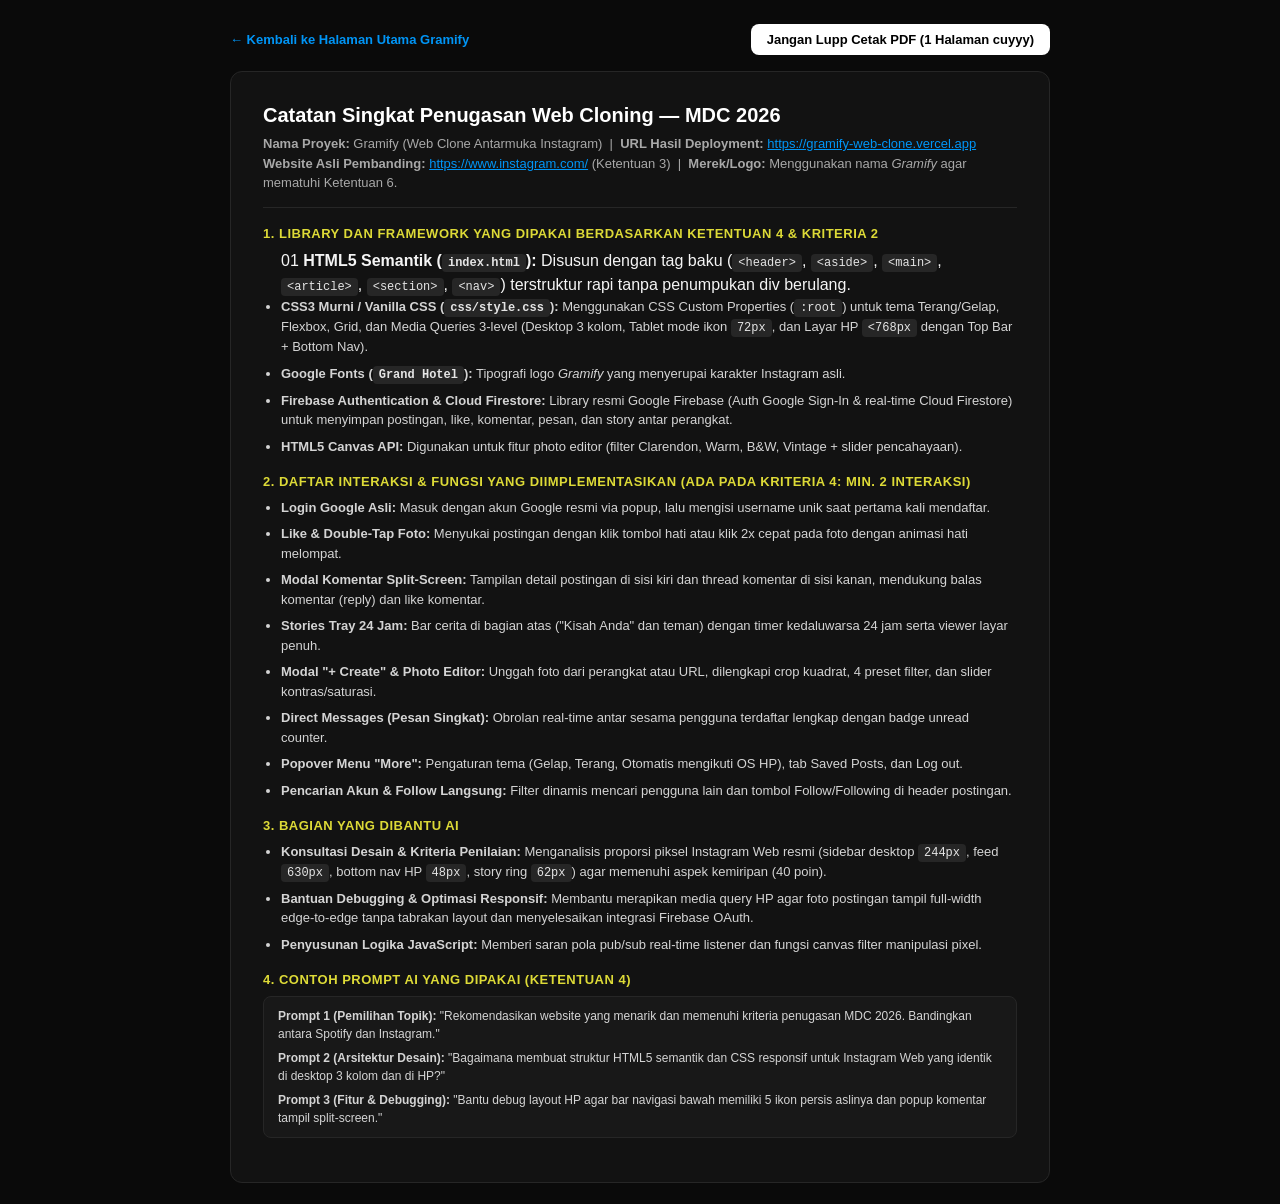
==== catatan-tugas.html @ ac8faf89 "Initial commit: Gramify Web Clone MDC 2026" ====
<!DOCTYPE html>
<html lang="id">
<head>
  <meta charset="UTF-8" />
  <meta name="viewport" content="width=device-width, initial-scale=1.0" />
  <title>Catatan Singkat 1 Halaman - Penugasan MDC 2026</title>
  <style>
    * {
      box-sizing: border-box;
      margin: 0;
      padding: 0;
    }
    body {
      font-family: -apple-system, BlinkMacSystemFont, "Segoe UI", Roboto, Helvetica, Arial, sans-serif;
      background-color: #0a0a0a;
      color: #f5f5f5;
      line-height: 1.5;
      padding: 24px 16px;
    }
    .container {
      max-width: 820px;
      margin: 0 auto;
    }
    .top-bar {
      display: flex;
      justify-content: space-between;
      align-items: center;
      margin-bottom: 16px;
    }
    .back-link {
      color: #0095f6;
      text-decoration: none;
      font-weight: 600;
      font-size: 13px;
    }
    .back-link:hover {
      text-decoration: underline;
    }
    .print-btn {
      background-color: #ffffff;
      color: #000000;
      border: none;
      padding: 8px 16px;
      border-radius: 8px;
      font-weight: 600;
      font-size: 13px;
      cursor: pointer;
      transition: background-color 0.15s ease;
    }
    .print-btn:hover {
      background-color: #ff0000;
    }
    .sheet {
      background-color: #121212;
      border: 1px solid #262626;
      border-radius: 12px;
      padding: 28px 32px;
    }
    .sheet-header {
      border-bottom: 1px solid #262626;
      padding-bottom: 14px;
      margin-bottom: 16px;
    }
    .sheet-header h1 {
      font-size: 20px;
      margin-bottom: 4px;
      color: #ffffff;
    }
    .sheet-header p {
      font-size: 13px;
      color: #a8a8a8;
      line-height: 1.5;
    }
    section {
      margin-bottom: 16px;
    }
    h2 {
      font-size: 13px;
      color: #ddda37;
      margin-bottom: 6px;
      text-transform: uppercase;
      letter-spacing: 0.5px;
    }
    p, li {
      font-size: 13px;
      color: #d4d4d4;
    }
    ul {
      padding-left: 18px;
    }
    li {
      margin-bottom: 7px;
    }
    code {
      background-color: #262626;
      padding: 2px 6px;
      border-radius: 4px;
      font-size: 12px;
      color: #e5e5e5;
      font-family: Consolas, monospace;
    }
    .prompt-box {
      background-color: #181818;
      border: 1px solid #262626;
      border-radius: 8px;
      padding: 10px 14px;
      font-size: 12px;
    }
    .prompt-box p {
      margin-bottom: 6px;
      font-size: 12px;
    }
    .prompt-box p:last-child {
      margin-bottom: 0;
    }
    .badge {
      display: inline-block;
      padding: 2px 8px;
      border-radius: 4px;
      font-size: 11px;
      font-weight: 600;
      background: #1e3a5f;
      color: #70b4ff;
      margin-left: 6px;
    }
    @media print {
      .top-bar { display: none; }
      body { background: #ffffff; color: #000000; padding: 0; }
      .sheet { background: #ffffff; border: 1px solid #cccccc; padding: 20px 24px; border-radius: 0; }
      .sheet-header { border-bottom-color: #cccccc; }
      .sheet-header h1 { color: #000000; }
      h2 { color: #0066cc; }
      p, li, .sheet-header p { color: #222222; }
      code, .prompt-box { background: #f5f5f5; border-color: #dddddd; color: #111111; }
      .badge { background: #e0f2fe; color: #0369a1; }
    }
  </style>
</head>
<body>
  <div class="container">
    <div class="top-bar">
      <a href="index.html" class="back-link">← Kembali ke Halaman Utama Gramify</a>
      <button type="button" class="print-btn" onclick="window.print()">Jangan Lupp Cetak PDF (1 Halaman cuyyy)</button>
    </div>

    <main class="sheet">
      <header class="sheet-header">
        <h1>Catatan Singkat Penugasan Web Cloning — MDC 2026</h1>
        <p>
          <strong>Nama Proyek:</strong> Gramify (Web Clone Antarmuka Instagram) &nbsp;|&nbsp;
          <strong>URL Hasil Deployment:</strong> <a href="https://gramify-web-clone.vercel.app" target="_blank" style="color:#0095f6;">https://gramify-web-clone.vercel.app</a><br />
          <strong>Website Asli Pembanding:</strong> <a href="https://www.instagram.com/" target="_blank" style="color:#0095f6;">https://www.instagram.com/</a> (Ketentuan 3) &nbsp;|&nbsp;
          <strong>Merek/Logo:</strong> Menggunakan nama <em>Gramify</em> agar mematuhi Ketentuan 6.
        </p>
      </header>

      <section>
        <h2>1. Library dan Framework yang Dipakai berdasarkan Ketentuan 4 & kriteria 2</h2>
        <ul>
          01  <strong>HTML5 Semantik (<code>index.html</code>):</strong> Disusun dengan tag baku (<code>&lt;header&gt;</code>, <code>&lt;aside&gt;</code>, <code>&lt;main&gt;</code>, <code>&lt;article&gt;</code>, <code>&lt;section&gt;</code>, <code>&lt;nav&gt;</code>) terstruktur rapi tanpa penumpukan div berulang.</li>
          <li><strong>CSS3 Murni / Vanilla CSS (<code>css/style.css</code>):</strong> Menggunakan CSS Custom Properties (<code>:root</code>) untuk tema Terang/Gelap, Flexbox, Grid, dan Media Queries 3-level (Desktop 3 kolom, Tablet mode ikon <code>72px</code>, dan Layar HP <code>&lt;768px</code> dengan Top Bar + Bottom Nav).</li>
          <li><strong>Google Fonts (<code>Grand Hotel</code>):</strong> Tipografi logo <em>Gramify</em> yang menyerupai karakter Instagram asli.</li>
          <li><strong>Firebase Authentication &amp; Cloud Firestore:</strong> Library resmi Google Firebase (Auth Google Sign-In &amp; real-time Cloud Firestore) untuk menyimpan postingan, like, komentar, pesan, dan story antar perangkat.</li>
          <li><strong>HTML5 Canvas API:</strong> Digunakan untuk fitur photo editor (filter Clarendon, Warm, B&amp;W, Vintage + slider pencahayaan).</li>
        </ul>
      </section>

      <section>
        <h2>2. Daftar Interaksi &amp; Fungsi yang Diimplementasikan (ada pada Kriteria 4: Min. 2 Interaksi)</h2>
        <ul>
          <li><strong>Login Google Asli:</strong> Masuk dengan akun Google resmi via popup, lalu mengisi username unik saat pertama kali mendaftar.</li>
          <li><strong>Like &amp; Double-Tap Foto:</strong> Menyukai postingan dengan klik tombol hati atau klik 2x cepat pada foto dengan animasi hati melompat.</li>
          <li><strong>Modal Komentar Split-Screen:</strong> Tampilan detail postingan di sisi kiri dan thread komentar di sisi kanan, mendukung balas komentar (reply) dan like komentar.</li>
          <li><strong>Stories Tray 24 Jam:</strong> Bar cerita di bagian atas ("Kisah Anda" dan teman) dengan timer kedaluwarsa 24 jam serta viewer layar penuh.</li>
          <li><strong>Modal "+ Create" &amp; Photo Editor:</strong> Unggah foto dari perangkat atau URL, dilengkapi crop kuadrat, 4 preset filter, dan slider kontras/saturasi.</li>
          <li><strong>Direct Messages (Pesan Singkat):</strong> Obrolan real-time antar sesama pengguna terdaftar lengkap dengan badge unread counter.</li>
          <li><strong>Popover Menu "More":</strong> Pengaturan tema (Gelap, Terang, Otomatis mengikuti OS HP), tab Saved Posts, dan Log out.</li>
          <li><strong>Pencarian Akun &amp; Follow Langsung:</strong> Filter dinamis mencari pengguna lain dan tombol Follow/Following di header postingan.</li>
        </ul>
      </section>

      <section>
        <h2>3. Bagian yang Dibantu AI </h2>
        <ul>
          <li><strong>Konsultasi Desain &amp; Kriteria Penilaian:</strong> Menganalisis proporsi piksel Instagram Web resmi (sidebar desktop <code>244px</code>, feed <code>630px</code>, bottom nav HP <code>48px</code>, story ring <code>62px</code>) agar memenuhi aspek kemiripan (40 poin).</li>
          <li><strong>Bantuan Debugging &amp; Optimasi Responsif:</strong> Membantu merapikan media query HP agar foto postingan tampil full-width edge-to-edge tanpa tabrakan layout dan menyelesaikan integrasi Firebase OAuth.</li>
          <li><strong>Penyusunan Logika JavaScript:</strong> Memberi saran pola pub/sub real-time listener dan fungsi canvas filter manipulasi pixel.</li>
        </ul>
      </section>

      <section>
        <h2>4. Contoh Prompt AI yang Dipakai (Ketentuan 4)</h2>
        <div class="prompt-box">
          <p><strong>Prompt 1 (Pemilihan Topik):</strong> "Rekomendasikan website yang menarik dan memenuhi kriteria penugasan MDC 2026. Bandingkan antara Spotify dan Instagram."</p>
          <p><strong>Prompt 2 (Arsitektur Desain):</strong> "Bagaimana membuat struktur HTML5 semantik dan CSS responsif untuk Instagram Web yang identik di desktop 3 kolom dan di HP?"</p>
          <p><strong>Prompt 3 (Fitur &amp; Debugging):</strong> "Bantu debug layout HP agar bar navigasi bawah memiliki 5 ikon persis aslinya dan popup komentar tampil split-screen."</p>
        </div>
      </section>
    </main>
  </div>
</body>
</html>
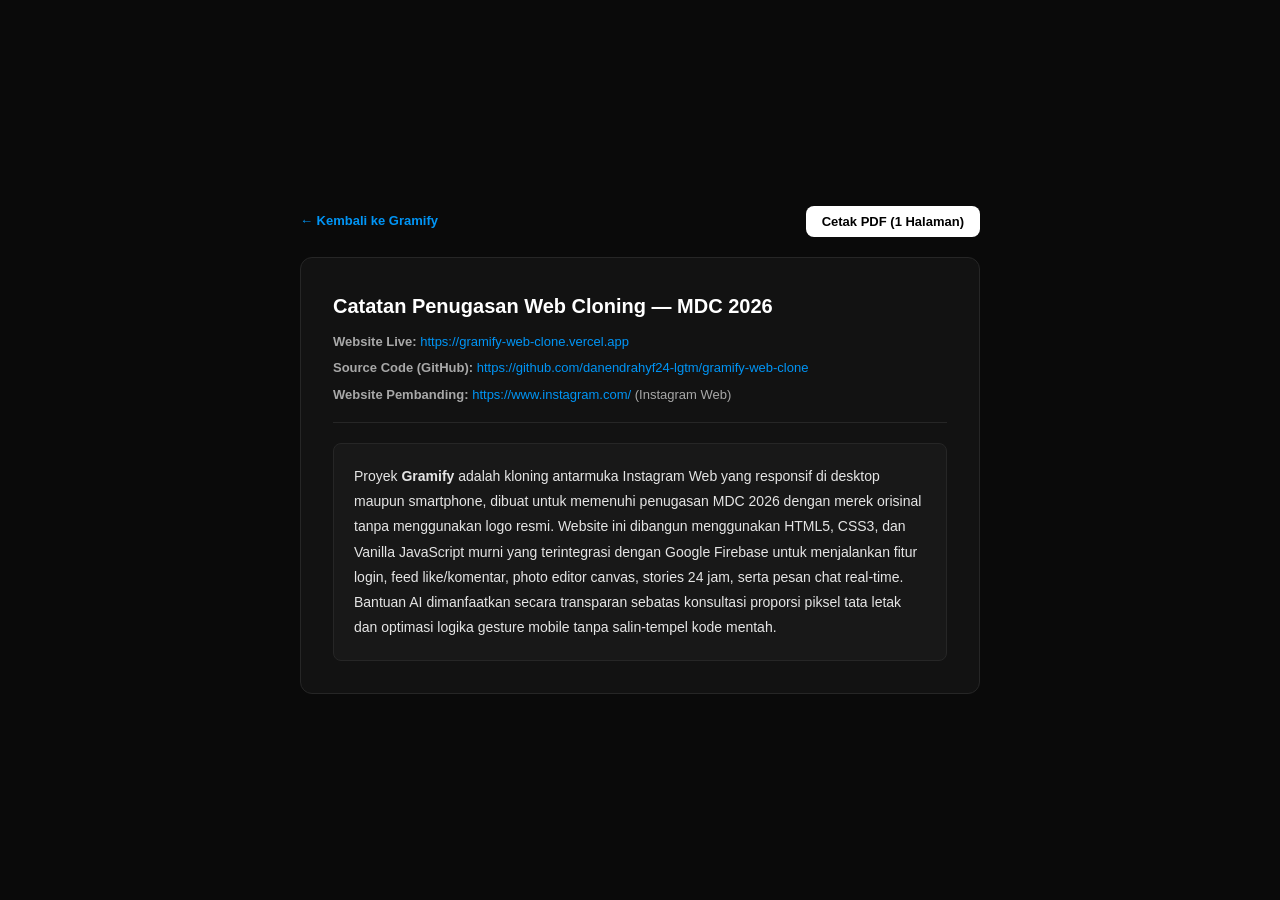
==== commit d62a3e40: "Update catatan-tugas: ringkasan super padat 3 kalimat" ====
--- a/catatan-tugas.html
+++ b/catatan-tugas.html
@@ -3,29 +3,26 @@
 <head>
   <meta charset="UTF-8" />
   <meta name="viewport" content="width=device-width, initial-scale=1.0" />
-  <title>Catatan Singkat 1 Halaman - Penugasan MDC 2026</title>
+  <title>Catatan Tugas — Gramify (MDC 2026)</title>
   <style>
-    * {
-      box-sizing: border-box;
-      margin: 0;
-      padding: 0;
-    }
+    * { box-sizing: border-box; margin: 0; padding: 0; }
     body {
       font-family: -apple-system, BlinkMacSystemFont, "Segoe UI", Roboto, Helvetica, Arial, sans-serif;
       background-color: #0a0a0a;
       color: #f5f5f5;
-      line-height: 1.5;
-      padding: 24px 16px;
+      line-height: 1.6;
+      padding: 32px 16px;
+      display: flex;
+      justify-content: center;
+      align-items: center;
+      min-height: 100vh;
     }
-    .container {
-      max-width: 820px;
-      margin: 0 auto;
-    }
+    .container { max-width: 680px; width: 100%; }
     .top-bar {
       display: flex;
       justify-content: space-between;
       align-items: center;
-      margin-bottom: 16px;
+      margin-bottom: 20px;
     }
     .back-link {
       color: #0095f6;
@@ -33,9 +30,7 @@
       font-weight: 600;
       font-size: 13px;
     }
-    .back-link:hover {
-      text-decoration: underline;
-    }
+    .back-link:hover { text-decoration: underline; }
     .print-btn {
       background-color: #ffffff;
       color: #000000;
@@ -45,158 +40,79 @@
       font-weight: 600;
       font-size: 13px;
       cursor: pointer;
-      transition: background-color 0.15s ease;
-    }
-    .print-btn:hover {
-      background-color: #ff0000;
     }
     .sheet {
       background-color: #121212;
       border: 1px solid #262626;
       border-radius: 12px;
-      padding: 28px 32px;
+      padding: 32px;
     }
     .sheet-header {
       border-bottom: 1px solid #262626;
-      padding-bottom: 14px;
-      margin-bottom: 16px;
+      padding-bottom: 16px;
+      margin-bottom: 20px;
     }
     .sheet-header h1 {
       font-size: 20px;
-      margin-bottom: 4px;
       color: #ffffff;
+      margin-bottom: 10px;
     }
-    .sheet-header p {
+    .links-grid {
+      display: grid;
+      gap: 6px;
       font-size: 13px;
       color: #a8a8a8;
-      line-height: 1.5;
     }
-    section {
-      margin-bottom: 16px;
+    .links-grid a {
+      color: #0095f6;
+      text-decoration: none;
     }
-    h2 {
-      font-size: 13px;
-      color: #ddda37;
-      margin-bottom: 6px;
-      text-transform: uppercase;
-      letter-spacing: 0.5px;
+    .links-grid a:hover {
+      text-decoration: underline;
     }
-    p, li {
-      font-size: 13px;
-      color: #d4d4d4;
-    }
-    ul {
-      padding-left: 18px;
-    }
-    li {
-      margin-bottom: 7px;
-    }
-    code {
-      background-color: #262626;
-      padding: 2px 6px;
-      border-radius: 4px;
-      font-size: 12px;
-      color: #e5e5e5;
-      font-family: Consolas, monospace;
-    }
-    .prompt-box {
+    .note-box {
       background-color: #181818;
       border: 1px solid #262626;
       border-radius: 8px;
-      padding: 10px 14px;
-      font-size: 12px;
-    }
-    .prompt-box p {
-      margin-bottom: 6px;
-      font-size: 12px;
-    }
-    .prompt-box p:last-child {
-      margin-bottom: 0;
-    }
-    .badge {
-      display: inline-block;
-      padding: 2px 8px;
-      border-radius: 4px;
-      font-size: 11px;
-      font-weight: 600;
-      background: #1e3a5f;
-      color: #70b4ff;
-      margin-left: 6px;
+      padding: 20px;
+      font-size: 14px;
+      color: #e5e5e5;
+      line-height: 1.8;
     }
     @media print {
       .top-bar { display: none; }
-      body { background: #ffffff; color: #000000; padding: 0; }
-      .sheet { background: #ffffff; border: 1px solid #cccccc; padding: 20px 24px; border-radius: 0; }
+      body { background: #ffffff; color: #000000; padding: 0; min-height: auto; }
+      .sheet { background: #ffffff; border: 1px solid #cccccc; padding: 24px; border-radius: 0; }
       .sheet-header { border-bottom-color: #cccccc; }
       .sheet-header h1 { color: #000000; }
-      h2 { color: #0066cc; }
-      p, li, .sheet-header p { color: #222222; }
-      code, .prompt-box { background: #f5f5f5; border-color: #dddddd; color: #111111; }
-      .badge { background: #e0f2fe; color: #0369a1; }
+      .links-grid, .links-grid a { color: #333333; }
+      .note-box { background: #f9f9f9; border-color: #dddddd; color: #111111; }
     }
   </style>
 </head>
 <body>
   <div class="container">
     <div class="top-bar">
-      <a href="index.html" class="back-link">← Kembali ke Halaman Utama Gramify</a>
-      <button type="button" class="print-btn" onclick="window.print()">Jangan Lupp Cetak PDF (1 Halaman cuyyy)</button>
+      <a href="index.html" class="back-link">← Kembali ke Gramify</a>
+      <button type="button" class="print-btn" onclick="window.print()">Cetak PDF (1 Halaman)</button>
     </div>
 
     <main class="sheet">
       <header class="sheet-header">
-        <h1>Catatan Singkat Penugasan Web Cloning — MDC 2026</h1>
-        <p>
-          <strong>Nama Proyek:</strong> Gramify (Web Clone Antarmuka Instagram) &nbsp;|&nbsp;
-          <strong>URL Hasil Deployment:</strong> <a href="https://gramify-web-clone.vercel.app" target="_blank" style="color:#0095f6;">https://gramify-web-clone.vercel.app</a><br />
-          <strong>Website Asli Pembanding:</strong> <a href="https://www.instagram.com/" target="_blank" style="color:#0095f6;">https://www.instagram.com/</a> (Ketentuan 3) &nbsp;|&nbsp;
-          <strong>Merek/Logo:</strong> Menggunakan nama <em>Gramify</em> agar mematuhi Ketentuan 6.
-        </p>
+        <h1>Catatan Penugasan Web Cloning — MDC 2026</h1>
+        <div class="links-grid">
+          <div><strong>Website Live:</strong> <a href="https://gramify-web-clone.vercel.app" target="_blank">https://gramify-web-clone.vercel.app</a></div>
+          <div><strong>Source Code (GitHub):</strong> <a href="https://github.com/danendrahyf24-lgtm/gramify-web-clone" target="_blank">https://github.com/danendrahyf24-lgtm/gramify-web-clone</a></div>
+          <div><strong>Website Pembanding:</strong> <a href="https://www.instagram.com/" target="_blank">https://www.instagram.com/</a> (Instagram Web)</div>
+        </div>
       </header>
 
-      <section>
-        <h2>1. Library dan Framework yang Dipakai berdasarkan Ketentuan 4 & kriteria 2</h2>
-        <ul>
-          01  <strong>HTML5 Semantik (<code>index.html</code>):</strong> Disusun dengan tag baku (<code>&lt;header&gt;</code>, <code>&lt;aside&gt;</code>, <code>&lt;main&gt;</code>, <code>&lt;article&gt;</code>, <code>&lt;section&gt;</code>, <code>&lt;nav&gt;</code>) terstruktur rapi tanpa penumpukan div berulang.</li>
-          <li><strong>CSS3 Murni / Vanilla CSS (<code>css/style.css</code>):</strong> Menggunakan CSS Custom Properties (<code>:root</code>) untuk tema Terang/Gelap, Flexbox, Grid, dan Media Queries 3-level (Desktop 3 kolom, Tablet mode ikon <code>72px</code>, dan Layar HP <code>&lt;768px</code> dengan Top Bar + Bottom Nav).</li>
-          <li><strong>Google Fonts (<code>Grand Hotel</code>):</strong> Tipografi logo <em>Gramify</em> yang menyerupai karakter Instagram asli.</li>
-          <li><strong>Firebase Authentication &amp; Cloud Firestore:</strong> Library resmi Google Firebase (Auth Google Sign-In &amp; real-time Cloud Firestore) untuk menyimpan postingan, like, komentar, pesan, dan story antar perangkat.</li>
-          <li><strong>HTML5 Canvas API:</strong> Digunakan untuk fitur photo editor (filter Clarendon, Warm, B&amp;W, Vintage + slider pencahayaan).</li>
-        </ul>
-      </section>
-
-      <section>
-        <h2>2. Daftar Interaksi &amp; Fungsi yang Diimplementasikan (ada pada Kriteria 4: Min. 2 Interaksi)</h2>
-        <ul>
-          <li><strong>Login Google Asli:</strong> Masuk dengan akun Google resmi via popup, lalu mengisi username unik saat pertama kali mendaftar.</li>
-          <li><strong>Like &amp; Double-Tap Foto:</strong> Menyukai postingan dengan klik tombol hati atau klik 2x cepat pada foto dengan animasi hati melompat.</li>
-          <li><strong>Modal Komentar Split-Screen:</strong> Tampilan detail postingan di sisi kiri dan thread komentar di sisi kanan, mendukung balas komentar (reply) dan like komentar.</li>
-          <li><strong>Stories Tray 24 Jam:</strong> Bar cerita di bagian atas ("Kisah Anda" dan teman) dengan timer kedaluwarsa 24 jam serta viewer layar penuh.</li>
-          <li><strong>Modal "+ Create" &amp; Photo Editor:</strong> Unggah foto dari perangkat atau URL, dilengkapi crop kuadrat, 4 preset filter, dan slider kontras/saturasi.</li>
-          <li><strong>Direct Messages (Pesan Singkat):</strong> Obrolan real-time antar sesama pengguna terdaftar lengkap dengan badge unread counter.</li>
-          <li><strong>Popover Menu "More":</strong> Pengaturan tema (Gelap, Terang, Otomatis mengikuti OS HP), tab Saved Posts, dan Log out.</li>
-          <li><strong>Pencarian Akun &amp; Follow Langsung:</strong> Filter dinamis mencari pengguna lain dan tombol Follow/Following di header postingan.</li>
-        </ul>
-      </section>
-
-      <section>
-        <h2>3. Bagian yang Dibantu AI </h2>
-        <ul>
-          <li><strong>Konsultasi Desain &amp; Kriteria Penilaian:</strong> Menganalisis proporsi piksel Instagram Web resmi (sidebar desktop <code>244px</code>, feed <code>630px</code>, bottom nav HP <code>48px</code>, story ring <code>62px</code>) agar memenuhi aspek kemiripan (40 poin).</li>
-          <li><strong>Bantuan Debugging &amp; Optimasi Responsif:</strong> Membantu merapikan media query HP agar foto postingan tampil full-width edge-to-edge tanpa tabrakan layout dan menyelesaikan integrasi Firebase OAuth.</li>
-          <li><strong>Penyusunan Logika JavaScript:</strong> Memberi saran pola pub/sub real-time listener dan fungsi canvas filter manipulasi pixel.</li>
-        </ul>
-      </section>
-
-      <section>
-        <h2>4. Contoh Prompt AI yang Dipakai (Ketentuan 4)</h2>
-        <div class="prompt-box">
-          <p><strong>Prompt 1 (Pemilihan Topik):</strong> "Rekomendasikan website yang menarik dan memenuhi kriteria penugasan MDC 2026. Bandingkan antara Spotify dan Instagram."</p>
-          <p><strong>Prompt 2 (Arsitektur Desain):</strong> "Bagaimana membuat struktur HTML5 semantik dan CSS responsif untuk Instagram Web yang identik di desktop 3 kolom dan di HP?"</p>
-          <p><strong>Prompt 3 (Fitur &amp; Debugging):</strong> "Bantu debug layout HP agar bar navigasi bawah memiliki 5 ikon persis aslinya dan popup komentar tampil split-screen."</p>
-        </div>
-      </section>
+      <div class="note-box">
+        <p>
+          Proyek <strong>Gramify</strong> adalah kloning antarmuka Instagram Web yang responsif di desktop maupun smartphone, dibuat untuk memenuhi penugasan MDC 2026 dengan merek orisinal tanpa menggunakan logo resmi. Website ini dibangun menggunakan HTML5, CSS3, dan Vanilla JavaScript murni yang terintegrasi dengan Google Firebase untuk menjalankan fitur login, feed like/komentar, photo editor canvas, stories 24 jam, serta pesan chat real-time. Bantuan AI dimanfaatkan secara transparan sebatas konsultasi proporsi piksel tata letak dan optimasi logika gesture mobile tanpa salin-tempel kode mentah.
+        </p>
+      </div>
     </main>
   </div>
 </body>
-</html>+</html>
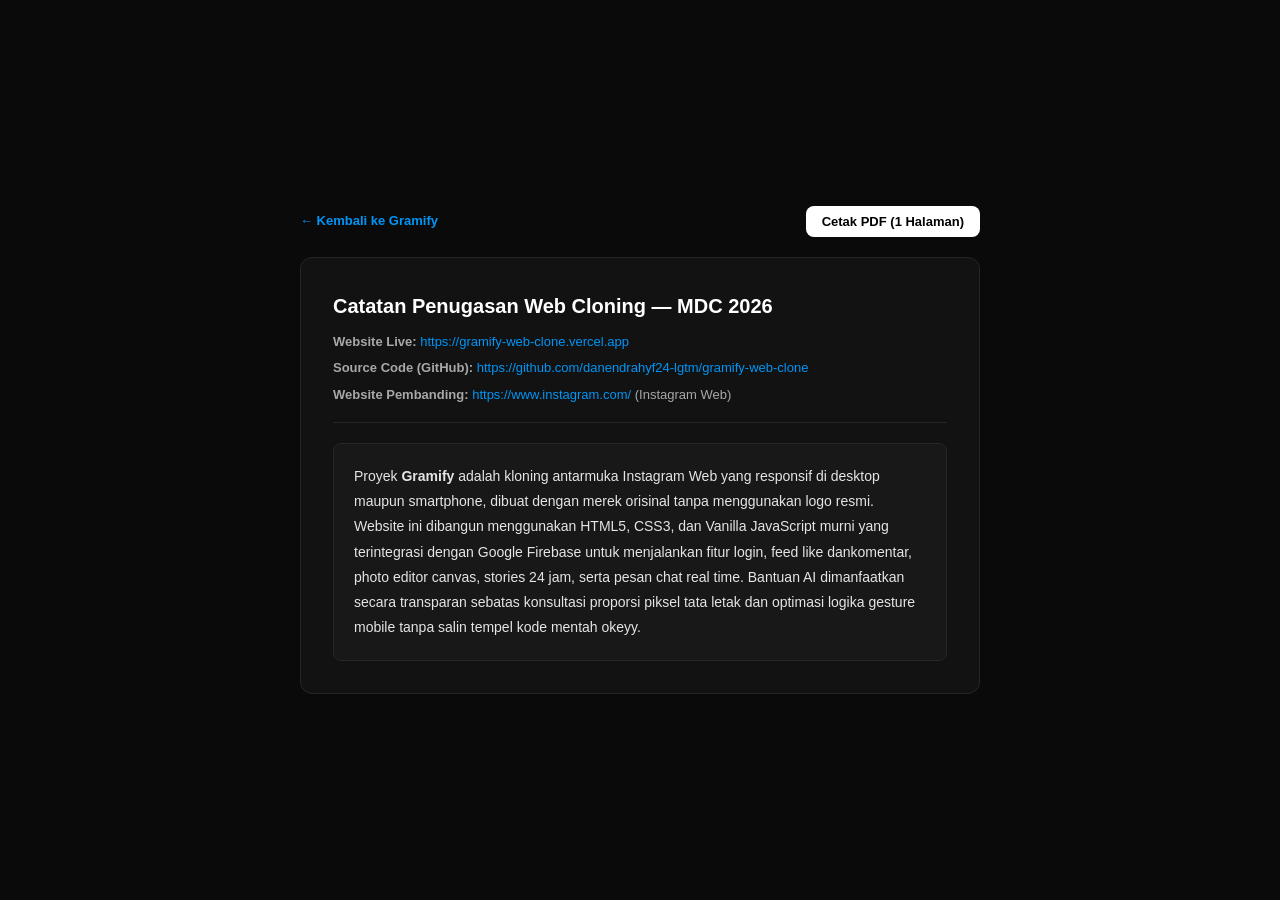
==== commit c776fdd6: "Update catatan-tugas.html from user edits" ====
--- a/catatan-tugas.html
+++ b/catatan-tugas.html
@@ -109,7 +109,7 @@
 
       <div class="note-box">
         <p>
-          Proyek <strong>Gramify</strong> adalah kloning antarmuka Instagram Web yang responsif di desktop maupun smartphone, dibuat untuk memenuhi penugasan MDC 2026 dengan merek orisinal tanpa menggunakan logo resmi. Website ini dibangun menggunakan HTML5, CSS3, dan Vanilla JavaScript murni yang terintegrasi dengan Google Firebase untuk menjalankan fitur login, feed like/komentar, photo editor canvas, stories 24 jam, serta pesan chat real-time. Bantuan AI dimanfaatkan secara transparan sebatas konsultasi proporsi piksel tata letak dan optimasi logika gesture mobile tanpa salin-tempel kode mentah.
+          Proyek <strong>Gramify</strong> adalah kloning antarmuka Instagram Web yang responsif di desktop maupun smartphone, dibuat dengan merek orisinal tanpa menggunakan logo resmi. Website ini dibangun menggunakan HTML5, CSS3, dan Vanilla JavaScript murni yang terintegrasi dengan Google Firebase untuk menjalankan fitur login, feed like dankomentar, photo editor canvas, stories 24 jam, serta pesan chat real time. Bantuan AI dimanfaatkan secara transparan sebatas konsultasi proporsi piksel tata letak dan optimasi logika gesture mobile tanpa salin tempel kode mentah okeyy.
         </p>
       </div>
     </main>
